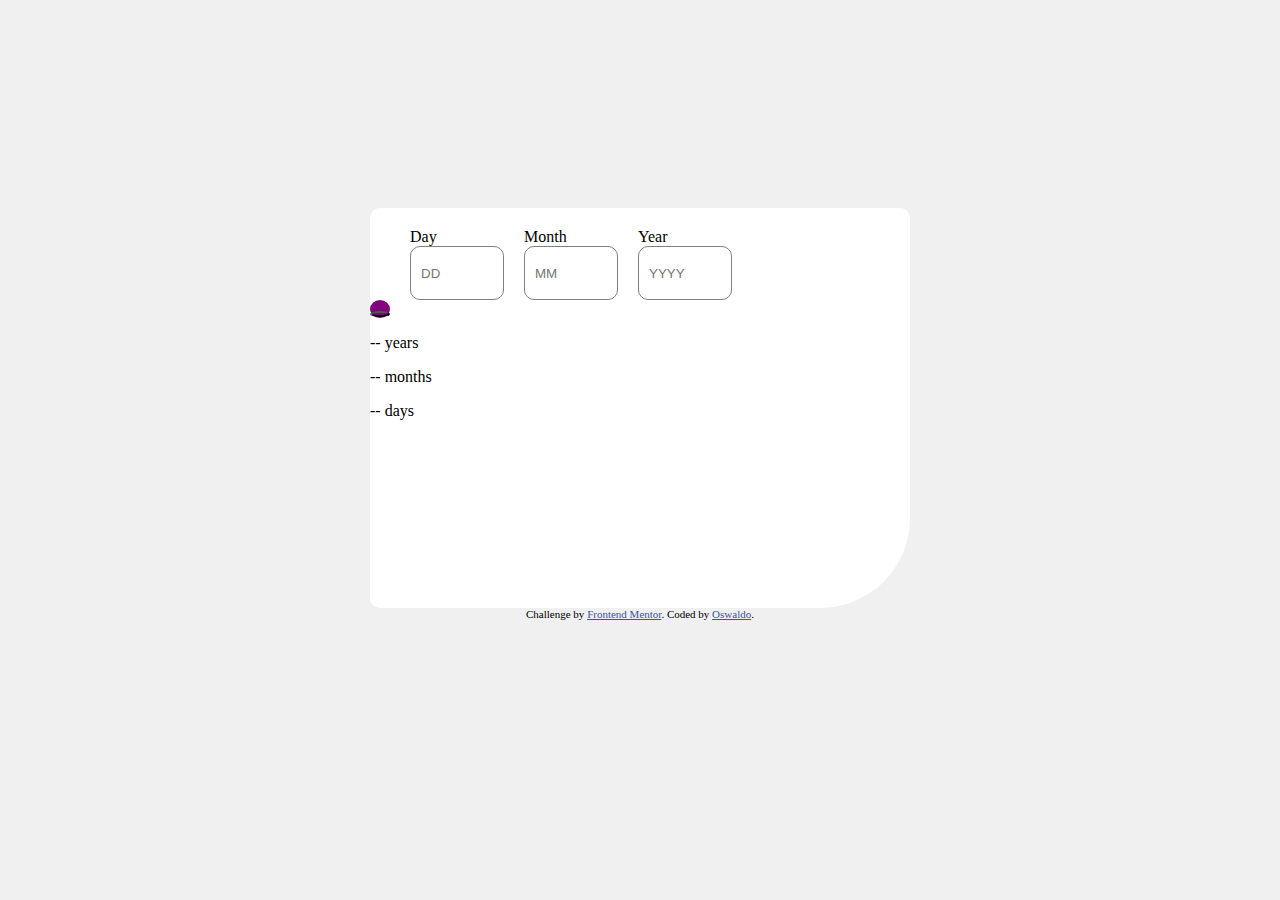
==== age-calculator-app-main/index.html @ 56237502 "Reto calculadora años" ====
<!DOCTYPE html>
<html lang="en">

<head>
  <meta charset="UTF-8">
  <meta name="viewport" content="width=device-width, initial-scale=1.0">
  <!-- displays site properly based on user's device -->

  <link rel="icon" type="image/png" sizes="32x32" href="./assets/images/favicon-32x32.png">

  <title>Frontend Mentor | Age calculator app</title>
  <link rel="stylesheet" href="style.css">

  <!-- Feel free to remove these styles or customise in your own stylesheet 👍 -->
  <style>
    .attribution {
      font-size: 11px;
      text-align: center;
    }

    .attribution a {
      color: hsl(228, 45%, 44%);
    }
  </style>
</head>

<body>
  <div class="container">
    <div class="entrada-datos">
      <div class="input-dias">
        <label for="dia">Day</label> <br>
        <input type="text" name="dia" id="day" placeholder="DD">
      </div>
      <div class="input-mes">
        <label for="mes">Month</label> <br>
        <input type="text" name="mes" id="mounth" placeholder="MM">
      </div>
      <div class="input-anyo">
        <label for="anyo">Year</label> <br>
        <input type="text" name="anyo" id="year" placeholder="YYYY">
      </div>
    </div>
    <div class="boton">
      <!-- <span class="linea"><hr></span>  -->
      <button class="boton"></button>
    </div>
    <div class="salida-datos">
      <p class="muestra-datos"> <span class="resultado"> -- </span> years </p>
      <p class="muestra-datos"> <span class="resultado"> -- </span> months </p>
      <p class="muestra-datos"> <span class="resultado"> -- </span> days </p>
    </div>

  </div>
  <div class="attribution">
    Challenge by <a href="https://www.frontendmentor.io?ref=challenge" target="_blank">Frontend Mentor</a>.
    Coded by <a href="#">Oswaldo</a>.
  </div>
</body>

</html>
---- age-calculator-app-main/style.css ----
@import url('https://fonts.googleapis.com/css2?family=Alegreya+Sans+SC:ital,wght@0,100;0,300;0,400;0,500;1,400;1,500&family=Besley:wght@900&family=Encode+Sans:wght@100&family=Fraunces:wght@700&family=Montserrat:wght@500;700&family=Poppins:ital,wght@0,700;1,400;1,800&display=swap');
/* 
Layout
The designs were created to the following widths:
    Mobile: 375px
    Desktop: 1440px
Colors
    Primary
        Purple: hsl(259, 100%, 65%)
        Light red: hsl(0, 100%, 67%)
        Neutral
        White: hsl(0, 0%, 100%)
        Off white: hsl(0, 0%, 94%)
        Light grey: hsl(0, 0%, 86%)
        Smokey grey: hsl(0, 1%, 44%)
        Off black: hsl(0, 0%, 8%)
Typography
    Body Copy
        Font size (inputs): 32px
Font
    Family: Poppins
    Weights: 400i, 700, 800i 
*/
body{
    background-color: #F0F0F0;
    display: flex;
    justify-content: center;
    align-items: center;
    flex-direction: column;
}
.container{
    margin-top: 200px;
    background-color: #FFFFFF;
    width: 540px;
    height: 400px;
    /* border: 1px solid black; */
    border-radius: 10px 10px 90px 10px;
}
.entrada-datos{
    margin-top: 20px;
    margin-left: 40px;
    display: flex;
}
.input-mes{
    margin: 0px 20px;
}
.linea{
    display: inline-block;
    width: 300px;
    margin-left: 20px;
}
hr{
    width: 400px;
}
.boton{
    width: 20px;
    border-radius: 100%;
    background-color: purple;
}

input{
    width: 80px;
    height: 50px;
    border: 1px solid gray;
    border-radius: 10px;
    padding-left: 10px;
}
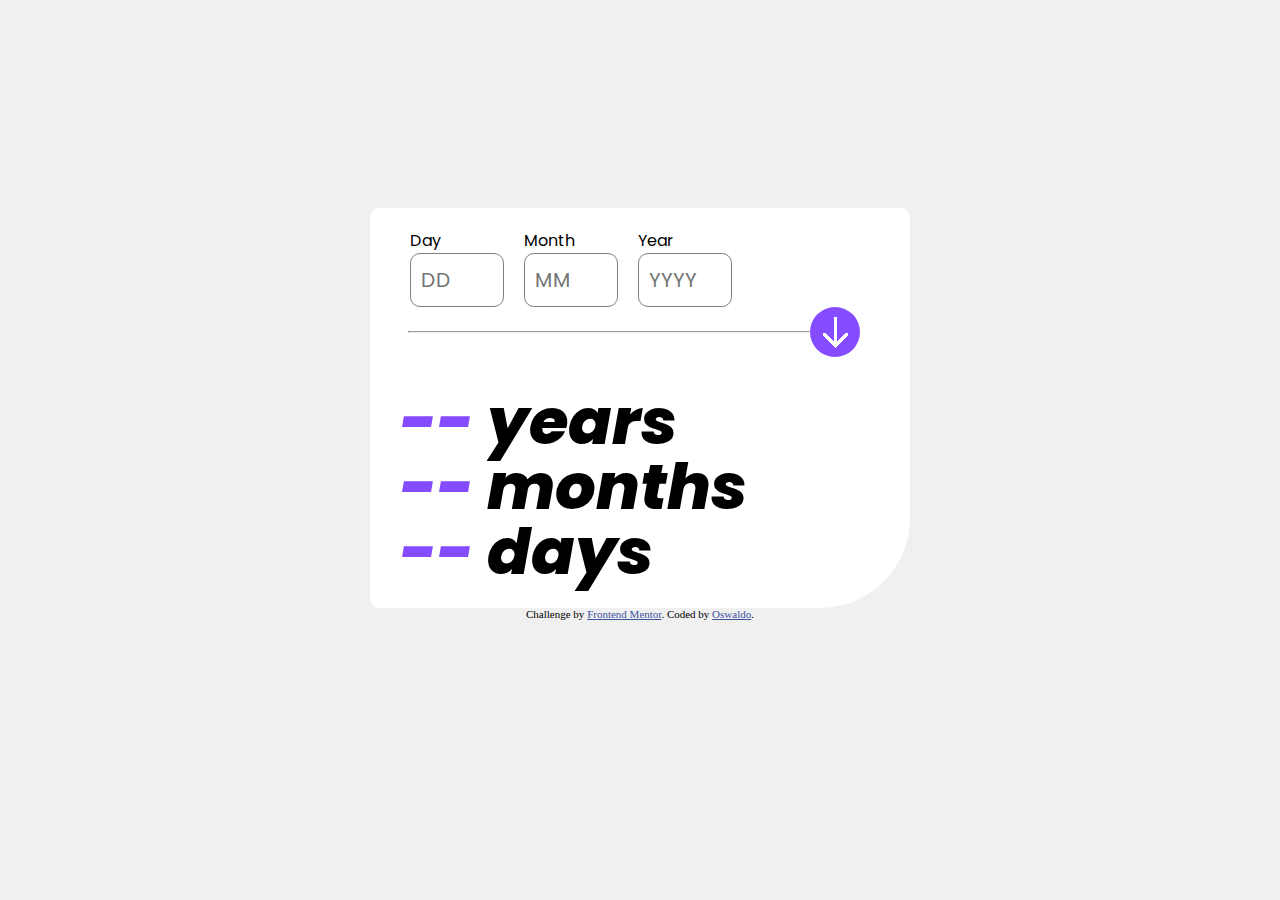
==== commit 90a6e8de: "flecha y casi terminado el html" ====
--- a/age-calculator-app-main/index.html
+++ b/age-calculator-app-main/index.html
@@ -29,20 +29,20 @@
     <div class="entrada-datos">
       <div class="input-dias">
         <label for="dia">Day</label> <br>
-        <input type="text" name="dia" id="day" placeholder="DD">
+        <input type="text" name="dia" id="day" placeholder="DD" required >
       </div>
       <div class="input-mes">
         <label for="mes">Month</label> <br>
-        <input type="text" name="mes" id="mounth" placeholder="MM">
+        <input type="text" name="mes" id="mounth" placeholder="MM" required >
       </div>
       <div class="input-anyo">
         <label for="anyo">Year</label> <br>
-        <input type="text" name="anyo" id="year" placeholder="YYYY">
+        <input type="text" name="anyo" id="year" placeholder="YYYY" required >
       </div>
     </div>
     <div class="boton">
-      <!-- <span class="linea"><hr></span>  -->
-      <button class="boton"></button>
+      <button class="pulsa"></button>
+      <span class="linea"><hr></span> 
     </div>
     <div class="salida-datos">
       <p class="muestra-datos"> <span class="resultado"> -- </span> years </p>
@@ -51,6 +51,9 @@
     </div>
 
   </div>
+  <!-- <div class="container">
+    <img src="design/desktop-completed.jpg" width="900px" alt="">
+  </div> -->
   <div class="attribution">
     Challenge by <a href="https://www.frontendmentor.io?ref=challenge" target="_blank">Frontend Mentor</a>.
     Coded by <a href="#">Oswaldo</a>.
--- a/age-calculator-app-main/style.css
+++ b/age-calculator-app-main/style.css
@@ -35,6 +35,7 @@
     height: 400px;
     /* border: 1px solid black; */
     border-radius: 10px 10px 90px 10px;
+    font-family: 'Poppins';
 }
 .entrada-datos{
     margin-top: 20px;
@@ -46,16 +47,27 @@
 }
 .linea{
     display: inline-block;
-    width: 300px;
     margin-left: 20px;
 }
 hr{
     width: 400px;
 }
 .boton{
-    width: 20px;
+   display: flex;
+   align-items: center;
+   flex-direction: row-reverse;
+   margin-right: 50px;
+   color: rgb(134, 76, 255);
+}
+.pulsa{
+    border:none;
+    width: 50px;
+    height: 50px;
     border-radius: 100%;
-    background-color: purple;
+    background-color: hsl(259, 100%, 65%);
+    background-image: url('img/arrow_down.png');
+    background-repeat: no-repeat;
+    background-position: center;
 }
 
 input{
@@ -64,4 +76,16 @@
     border: 1px solid gray;
     border-radius: 10px;
     padding-left: 10px;
+    font-family:'Poppins';
+    font-size: 20px;
 }
+.muestra-datos{
+    margin-left: 30px;
+    font-style: italic;
+    font-size: 4em;
+    font-weight: 800;
+    line-height: 1px;
+}
+.resultado{
+    color: hsl(259, 100%, 65%);
+}